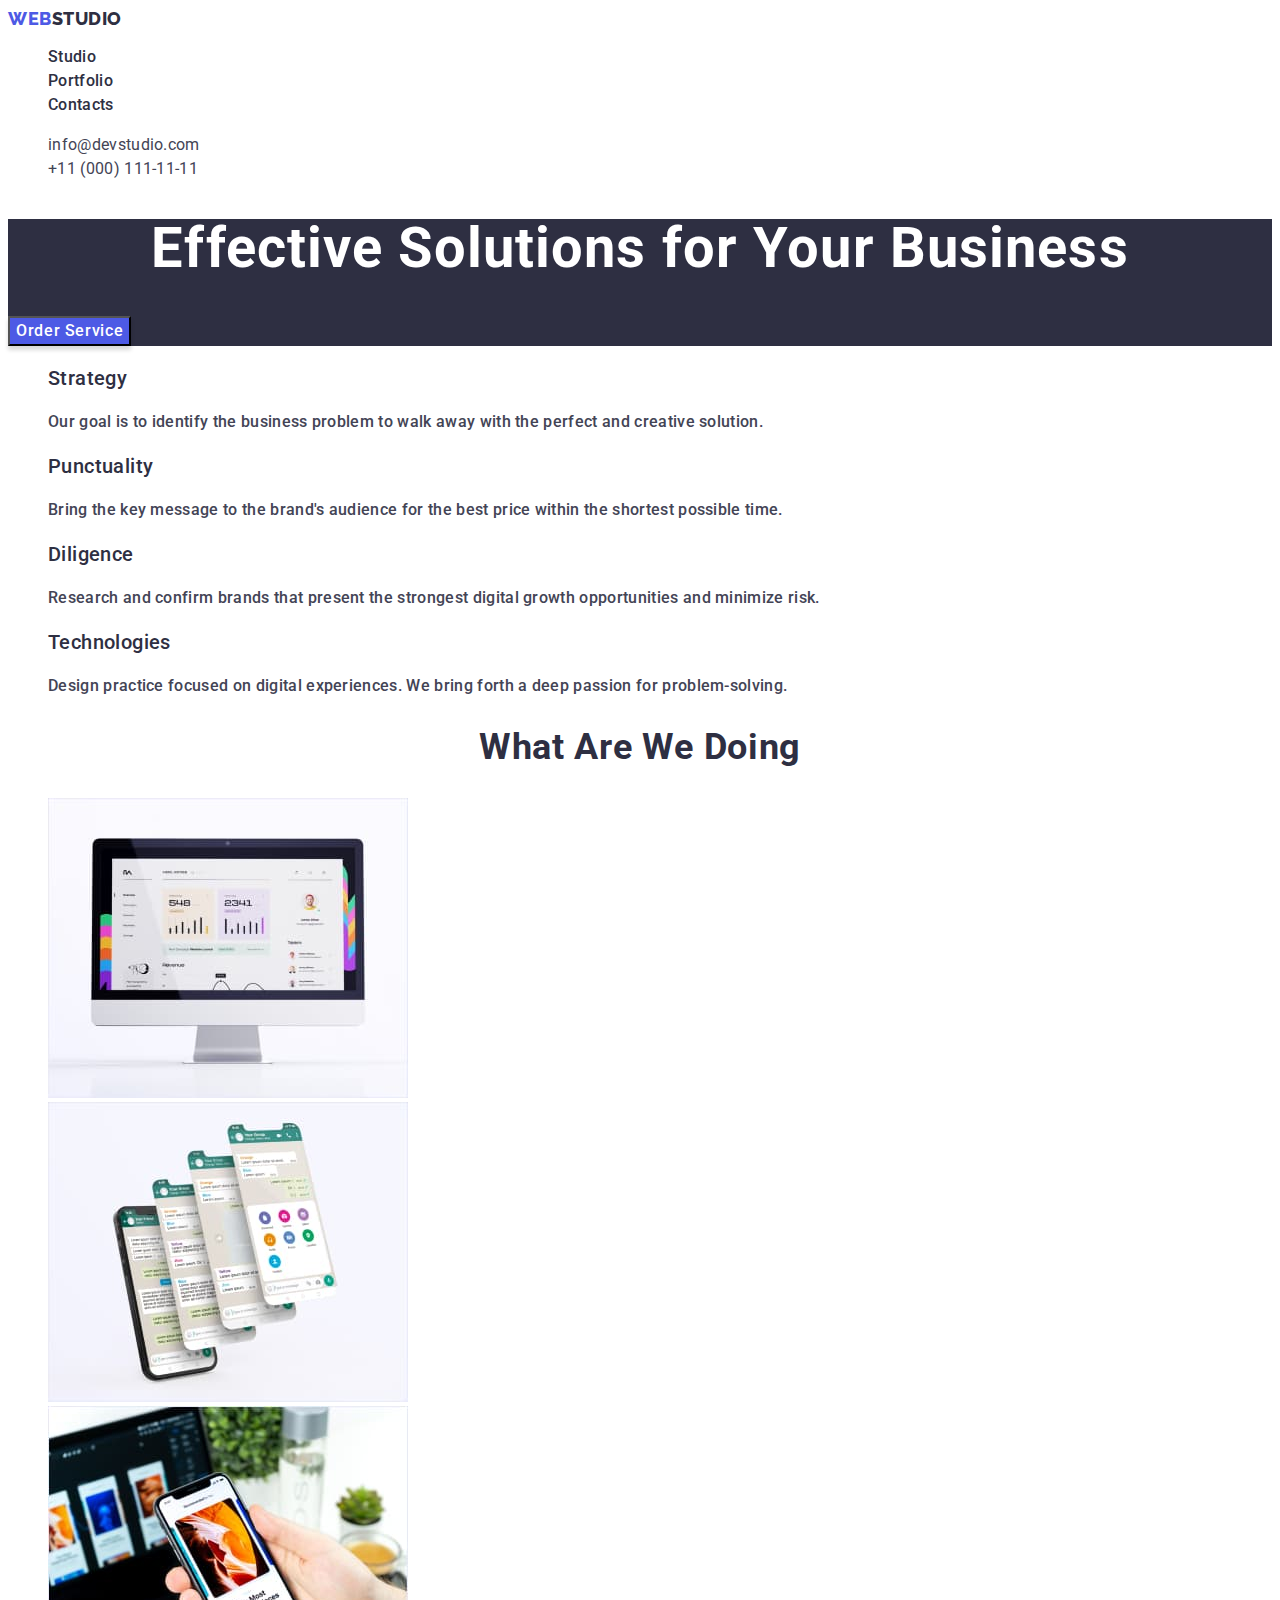
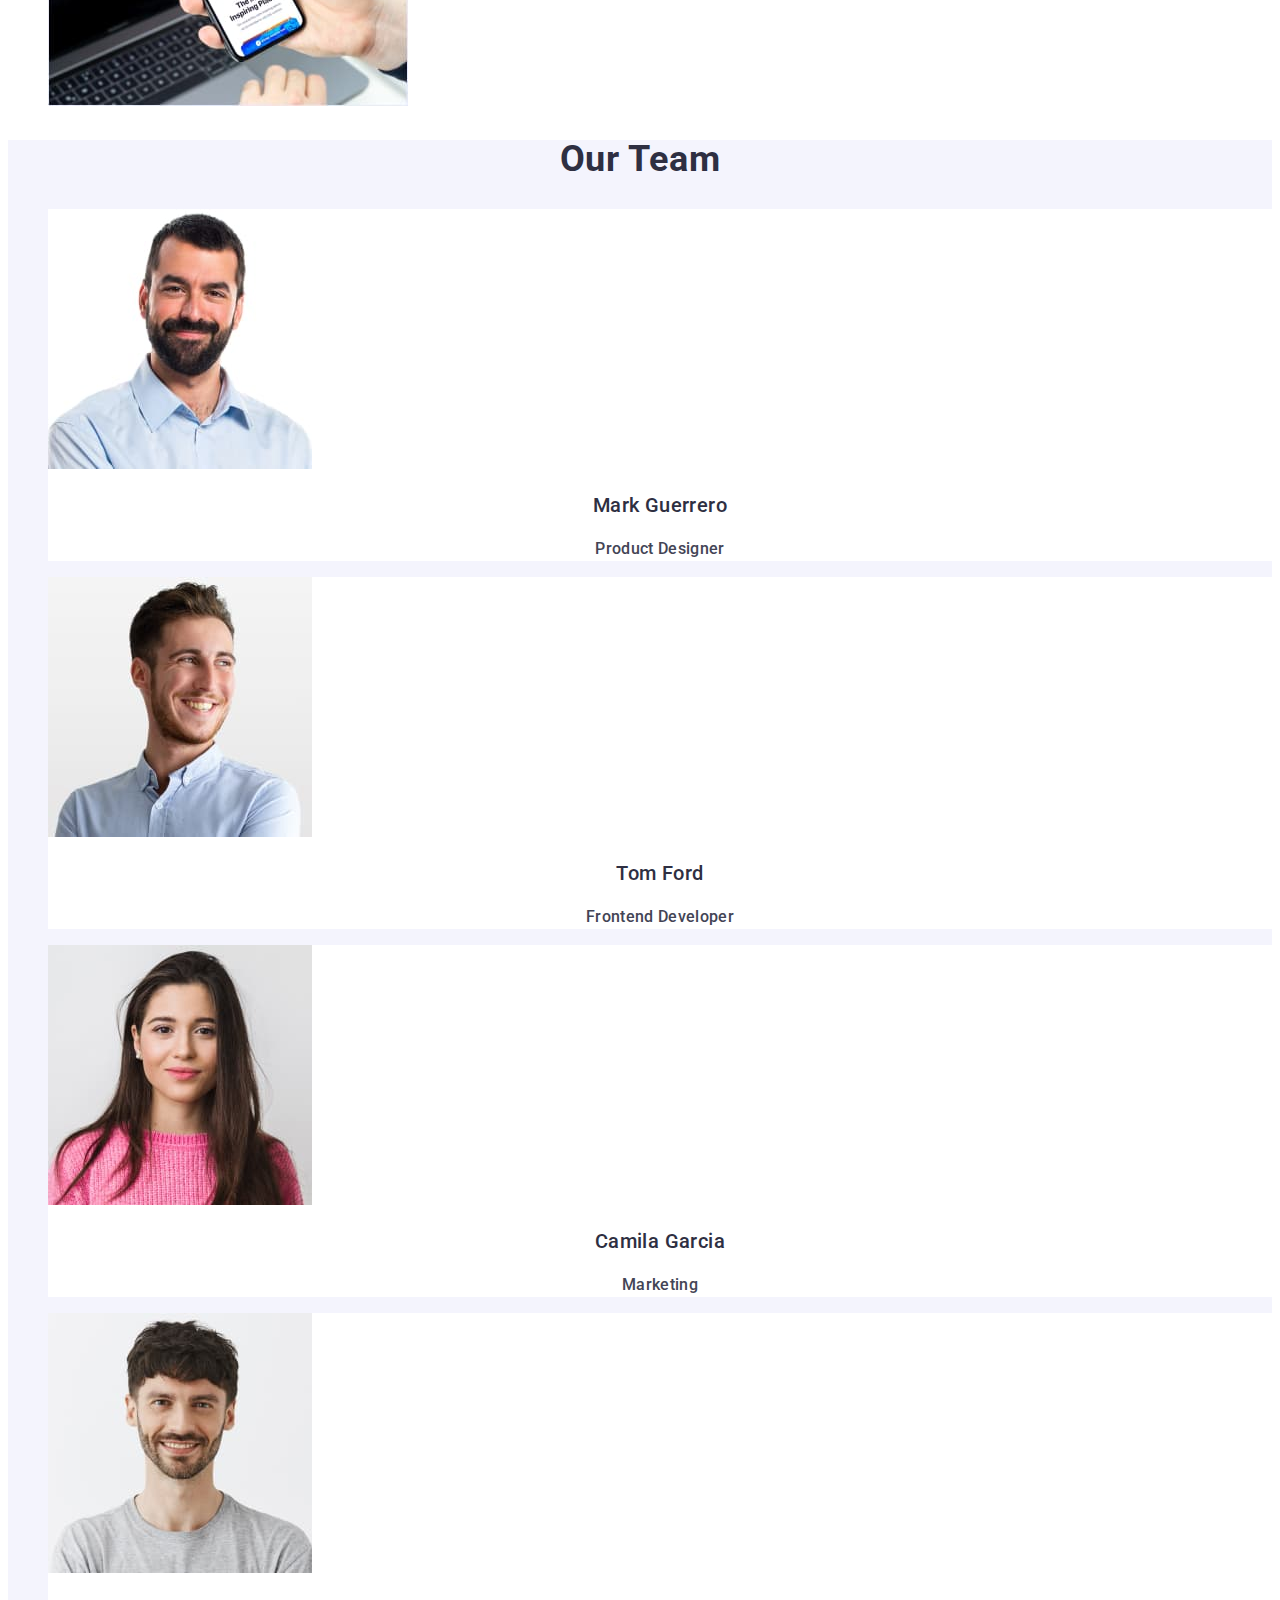
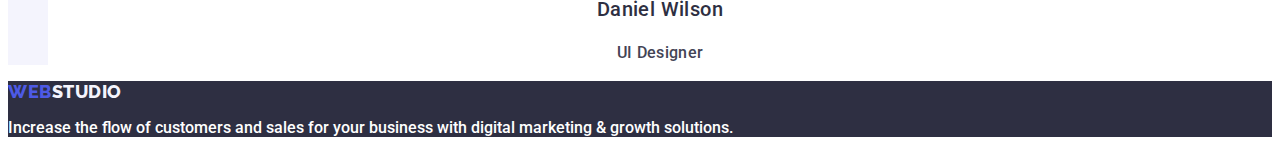
==== index.html @ 083d8137 "edited-hw2" ====
<!DOCTYPE html>
<html lang="en">
  <head>
    <meta charset="UTF-8" />
    <meta http-equiv="X-UA-Compatible" content="IE=edge" />
    <meta name="viewport" content="width=device-width, initial-scale=1.0" />
    <title>Web Studio</title>
    <link rel="stylesheet" href="./css/styles.css" />
    <link rel="preconnect" href="https://fonts.googleapis.com" />
    <link rel="preconnect" href="https://fonts.gstatic.com" crossorigin />
    <link
      href="https://fonts.googleapis.com/css2?family=Raleway:wght@800&family=Roboto:wght@400;500;700;900&display=swap"
      rel="stylesheet"
    />
  </head>
  <body>
    <header>
      <nav>
        <a class="logo link" href="./index.html"
          >Web<span class="studio-header">Studio</span></a
        >
        <ul class="navigation list">
          <li>
            <a class="link headlink" href="./index.html">Studio</a>
          </li>
          <li>
            <a class="link headlink" href="./portfolio.html">Portfolio</a>
          </li>
          <li><a class="link headlink" href="">Contacts</a></li>
        </ul>
      </nav>
      <address class="contacts">
        <ul class="address list">
          <li>
            <a class="link address-link" href="mailto:info@devstudio.com"
              >info@devstudio.com</a
            >
          </li>
          <li>
            <a class="link address-link" href="tel:+110001111111"
              >+11 (000) 111-11-11</a
            >
          </li>
        </ul>
      </address>
    </header>
    <main>
      <section class="hero">
        <h1 class="solutions">Effective Solutions for Your Business</h1>
        <button class="order-button" type="button">Order Service</button>
      </section>
      <section class="features">
        <h2 hidden class="section-headline">Features</h2>
        <ul class="featuers list">
          <li>
            <h3 class="lists-headline">Strategy</h3>
            <p class="lists-text">
              Our goal is to identify the business problem to walk away with the
              perfect and creative solution.
            </p>
          </li>
          <li>
            <h3 class="lists-headline">Punctuality</h3>
            <p class="lists-text">
              Bring the key message to the brand's audience for the best price
              within the shortest possible time.
            </p>
          </li>
          <li>
            <h3 class="lists-headline">Diligence</h3>
            <p class="lists-text">
              Research and confirm brands that present the strongest digital
              growth opportunities and minimize risk.
            </p>
          </li>
          <li>
            <h3 class="lists-headline">Technologies</h3>
            <p class="lists-text">
              Design practice focused on digital experiences. We bring forth a
              deep passion for problem-solving.
            </p>
          </li>
        </ul>
      </section>
      <section class="product">
        <h2 class="section-headline">What are we doing</h2>
        <ul class="product list">
          <li>
            <img
              src="./images/computer.jpg"
              alt="imac with statistic"
              width="360"
              height="300"
            />
          </li>
          <li>
            <img
              src="./images/phone-screens.jpg"
              alt="phone with opened 4 pages"
              width="360"
              height="300"
            />
          </li>
          <li>
            <img
              src="./images/phone-in-hend.jpg"
              alt="phone in hand"
              width="360"
              height="300"
            />
          </li>
        </ul>
      </section>
      <section class="team">
        <h2 class="section-headline">Our Team</h2>
        <ul class="team list">
          <li class="teammate">
            <img
              src="./images/guerrero.jpg"
              alt="mark guerrero"
              width="264"
              height="260"
            />
            <h3 class="lists-headline teammate-name">Mark Guerrero</h3>
            <p class="lists-text teammate-position">Product Designer</p>
          </li>
          <li class="teammate">
            <img
              src="./images/ford.jpg"
              alt="tom ford"
              width="264"
              height="260"
            />
            <h3 class="lists-headline teammate-name">Tom Ford</h3>
            <p class="lists-text teammate-position">Frontend Developer</p>
          </li>
          <li class="teammate">
            <img
              src="./images/garcia.jpg"
              alt="camila garcia"
              width="264"
              height="260"
            />
            <h3 class="lists-headline teammate-name">Camila Garcia</h3>
            <p class="lists-text teammate-position">Marketing</p>
          </li>
          <li class="teammate">
            <img
              src="./images/wilson.jpg"
              alt="daniel wilson"
              width="264"
              height="260"
            />
            <h3 class="lists-headline teammate-name">Daniel Wilson</h3>
            <p class="lists-text teammate-position">UI Designer</p>
          </li>
        </ul>
      </section>
    </main>
    <footer class="foot">
      <a class="logo link" href="./index.html"
        >Web<span class="studio-foot">Studio</span></a
      >
      <p>
        Increase the flow of customers and sales for your business with digital
        marketing & growth solutions.
      </p>
    </footer>
  </body>
</html>
---- css/styles.css ----
/**-------------GLOBAL-------------**/

body {
    font-family: 'Roboto', sans-serif;
    color: #434455;
    background-color: var(--body-bg-color);
font-weight: 500;
}

/**-------------VAR-------------**/

:root {
    --body-bg-color: #FFFFFF;
    --bg-color: #2E2F42;
    --linkaction-color: #404BBF;
    --web-color: #4d5ae5;
    --adress-link-color: #434455;
    --bg-filtre-button: #F4F4FD;
}

/**-------------UTILITY-------------**/

.link {
    text-decoration: none;
}

.list {
    list-style-type: none;
}

/*!-------------Web Studio-------------**/

/**-------------HEADER-------------**/

.logo {
    color:var(--web-color);
    text-transform: uppercase;
    font-family: 'Raleway', sans-serif;
    font-weight: 800;
    font-size: 18px;
    line-height: 1.17;
    letter-spacing: 0.03em;
}

.studio-header {
    color: var(--bg-color)
}

.studio-foot {
    color: #F4F4FD;
}

.headlink {
    color: var(--bg-color);
    font-size: 16px;
    line-height: 1.5;
    letter-spacing: 0.02em;
}

.headlink:hover, 
.headlink:focus {
    color: var(--linkaction-color);
}

.contacts {
font-style: normal;
}

.address-link {
    color: var(--adress-link-color);
    text-decoration: none;
    font-weight: 400;
    font-size: 16px;
    line-height: 1.5;
    letter-spacing: 0.02em;
}

.address-link:hover, 
.address-link:focus {
    color: var(--linkaction-color);
}

/**-------------HERO-------------**/

.hero, 
.foot {
    background-color: var(--bg-color);
    color: #FFFFFF;
}

.solutions {
    color: #ffffff;
    font-size: 56px;
    line-height: 1.07;
    text-align: center;
    letter-spacing: 0.02em;
}

.order-button {
    font-family:inherit;
    font-weight: inherit;
    font-size: 16px;
    line-height: 1.5;
    letter-spacing: 0.04em;
    color: #FFFFFF;
    background-color: #4D5AE5;
    box-shadow: 0px 4px 4px rgba(0, 0, 0, 0.15);
    cursor: pointer;
}

.order-button:hover,
.order-button:focus {
    font-weight: 600;
    line-height: 1.18;
    background-color: var(--linkaction-color);
}

/**-------------TEXT ELEMENTS-------------**/

.section-headline {
    color: var(--bg-color);
    font-size: 36px;
    line-height: 1.11;
    letter-spacing: 0.02em;
    text-align: center;
    text-transform: capitalize
}

.lists-headline {
    color: var(--bg-color);
    font-weight: 500;
    font-size: 20px;
    line-height: 1.2;
    letter-spacing: 0.02em;
}

.lists-text {
    color: var(--adress-link-color);
    font-size: 16px;
    line-height: 1.5;
    letter-spacing: 0.02em;
}

/**-------------OUR TEAM-------------**/

.team {
    background-color:#F4F4FD;
}

.teammate {
background-color: #FFFFFF;
}

.teammate-name,
.teammate-position {
    text-align: center;
}

/*!-------------PORTFOLIO-------------**/

/**-------------FILTRE-BUTTONS-------------**/

.filtre-button {
    background-color: var(--bg-filtre-button);
    font-family: inherit;
    font-weight: inherit;
    font-size: 16px;
    line-height: 1.5;
    letter-spacing: 0.04em;
    color: var(--web-color);
    cursor: pointer;
}

.filtre-button:active,
.filtre-button:hover,
.filtre-button:focus {
    background-color: var(--linkaction-color);
    color: #FFFFFF;
}
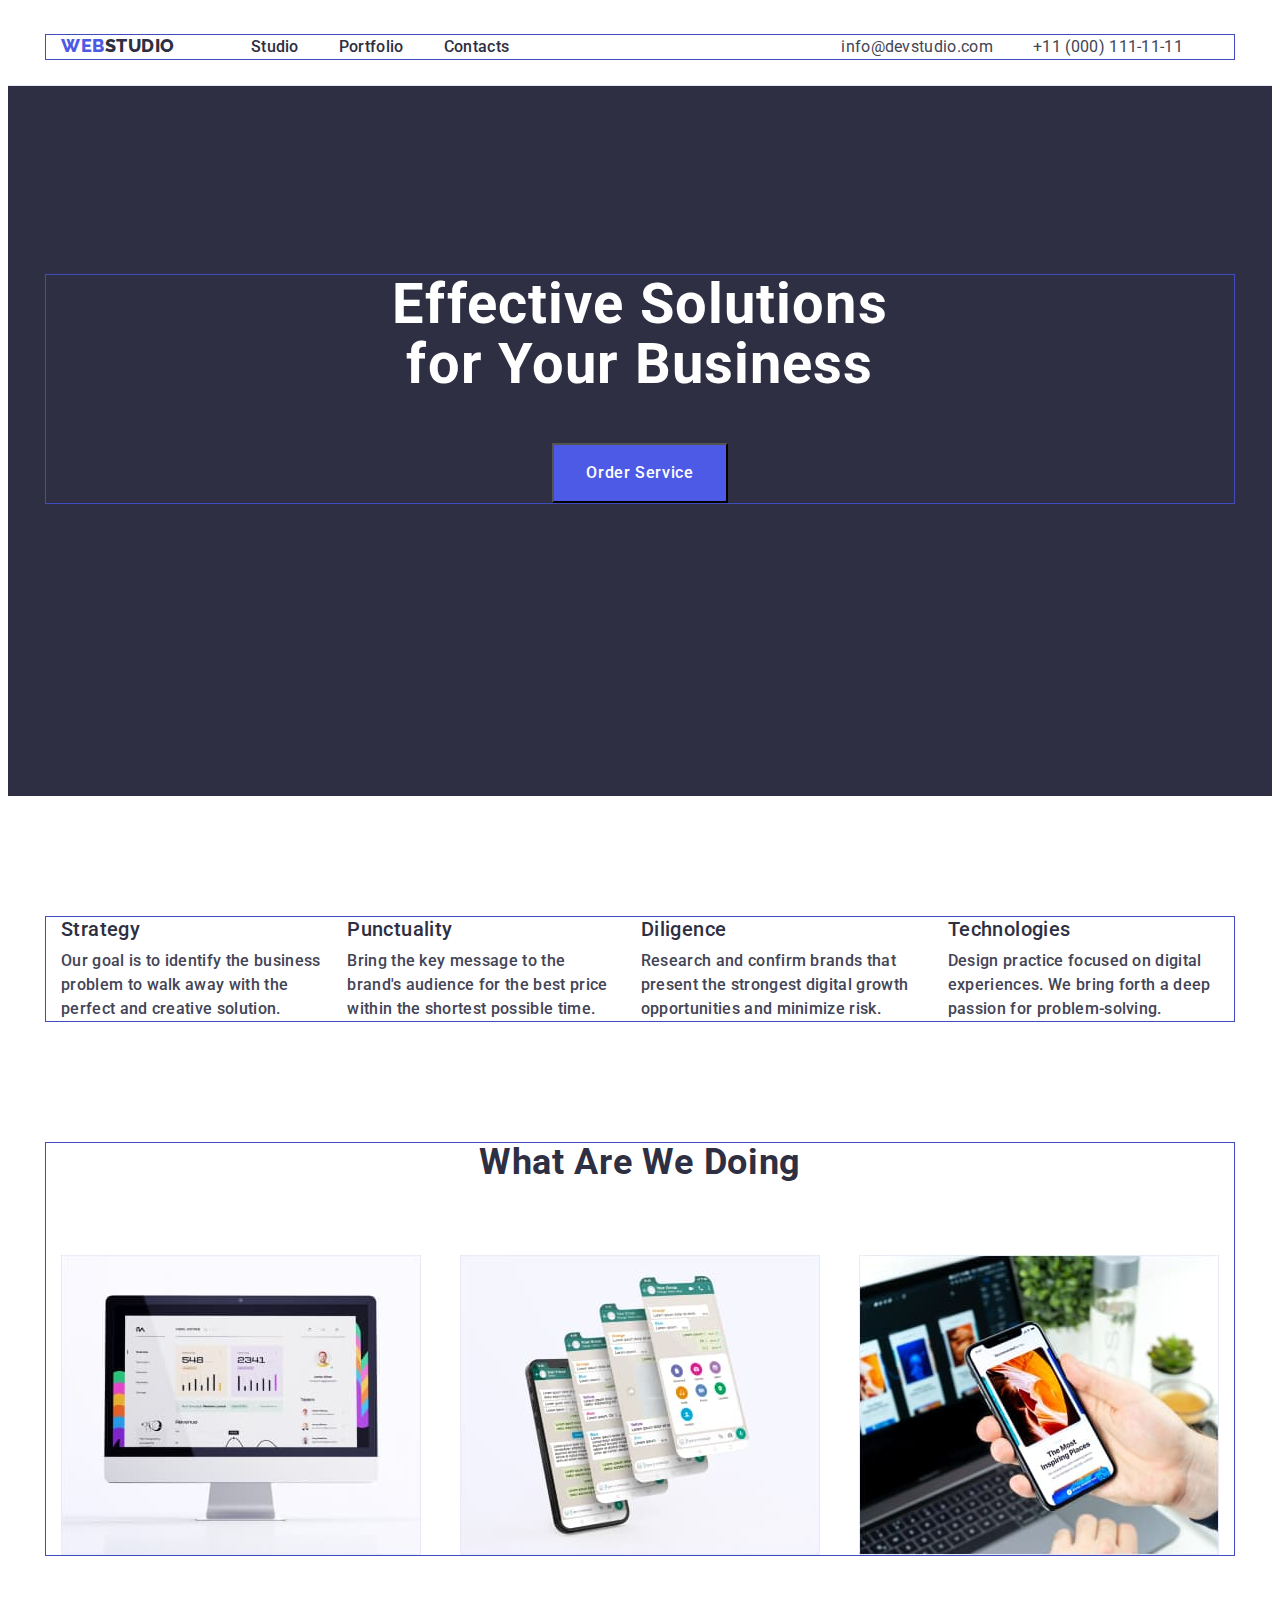
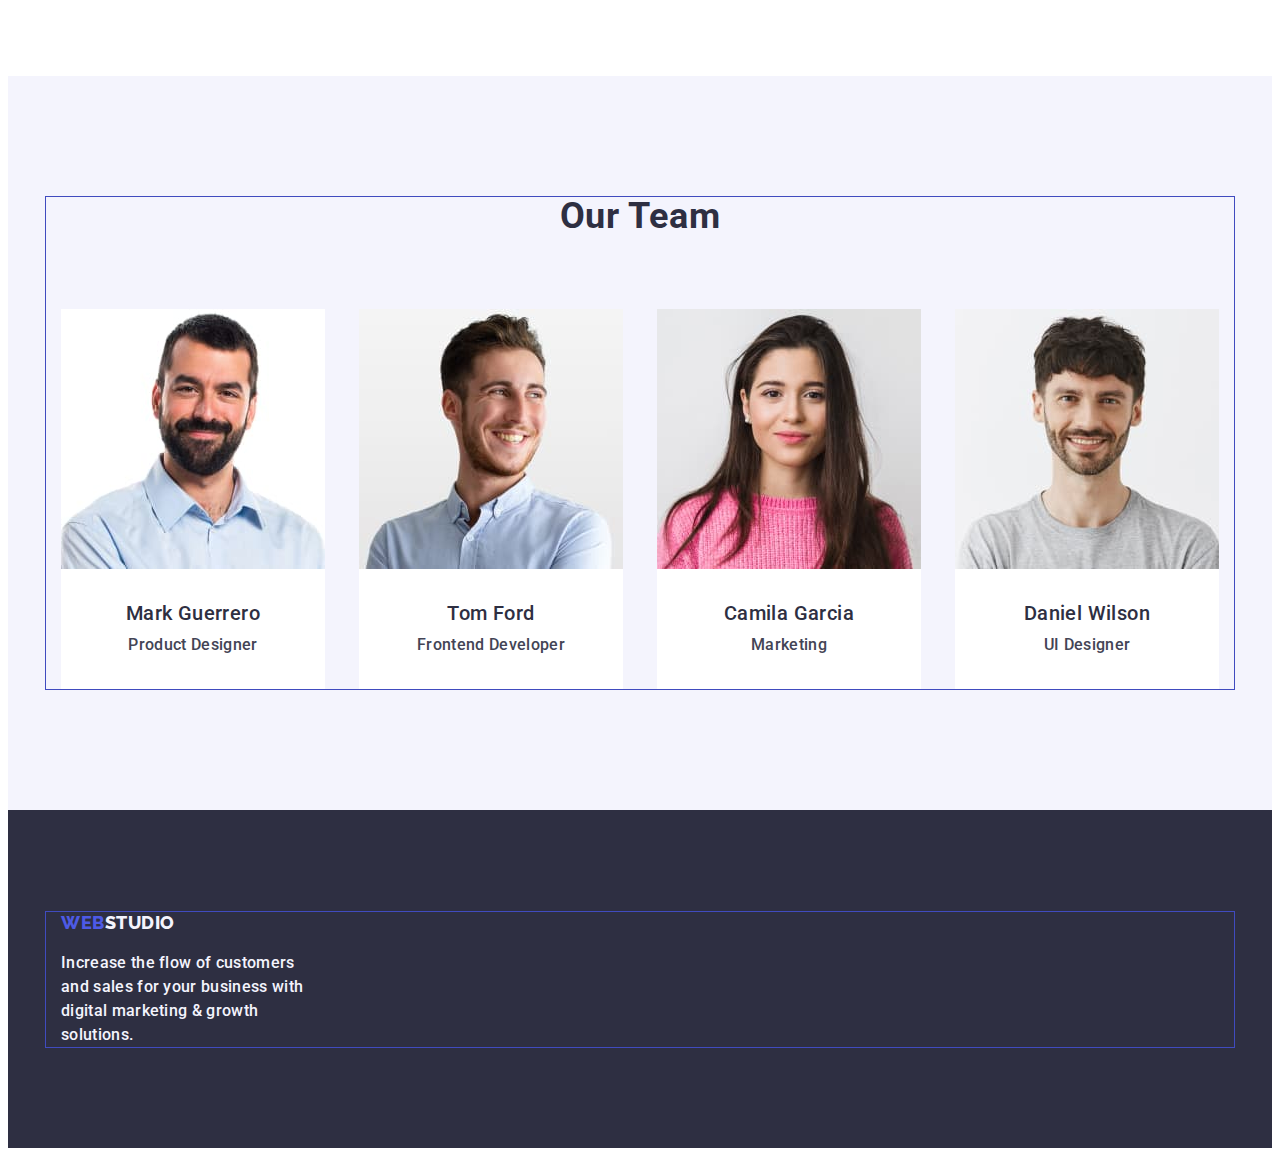
==== commit 1a8e400d: "index.html ended" ====
--- a/index.html
+++ b/index.html
@@ -14,157 +14,179 @@
     />
   </head>
   <body>
-    <header>
-      <nav>
-        <a class="logo link" href="./index.html"
-          >Web<span class="studio-header">Studio</span></a
-        >
-        <ul class="navigation list">
-          <li>
-            <a class="link headlink" href="./index.html">Studio</a>
-          </li>
-          <li>
-            <a class="link headlink" href="./portfolio.html">Portfolio</a>
-          </li>
-          <li><a class="link headlink" href="">Contacts</a></li>
-        </ul>
-      </nav>
-      <address class="contacts">
-        <ul class="address list">
-          <li>
-            <a class="link address-link" href="mailto:info@devstudio.com"
-              >info@devstudio.com</a
-            >
-          </li>
-          <li>
-            <a class="link address-link" href="tel:+110001111111"
-              >+11 (000) 111-11-11</a
-            >
-          </li>
-        </ul>
-      </address>
+    <header class="header">
+      <div class="container header-flex">
+        <nav class="nav">
+          <a class="logo link" href="./index.html"
+            >Web<span class="studio-header">Studio</span></a
+          >
+          <ul class="list navigation">
+            <li>
+              <a class="link headlink studio-link" href="./index.html"
+                >Studio</a
+              >
+            </li>
+            <li>
+              <a class="link headlink portfolio-link" href="./portfolio.html"
+                >Portfolio</a
+              >
+            </li>
+            <li><a class="link headlink" href="">Contacts</a></li>
+          </ul>
+        </nav>
+        <address class="contacts">
+          <ul class="list address">
+            <li>
+              <a
+                class="link address-link mail-link"
+                href="mailto:info@devstudio.com"
+                >info@devstudio.com</a
+              >
+            </li>
+            <li>
+              <a class="link address-link" href="tel:+110001111111"
+                >+11 (000) 111-11-11</a
+              >
+            </li>
+          </ul>
+        </address>
+      </div>
     </header>
     <main>
       <section class="hero">
-        <h1 class="solutions">Effective Solutions for Your Business</h1>
-        <button class="order-button" type="button">Order Service</button>
+        <div class="container">
+          <h1 class="solutions">Effective Solutions for Your Business</h1>
+          <button class="order-btn" type="button">Order Service</button>
+        </div>
       </section>
       <section class="features">
-        <h2 hidden class="section-headline">Features</h2>
-        <ul class="featuers list">
-          <li>
-            <h3 class="lists-headline">Strategy</h3>
-            <p class="lists-text">
-              Our goal is to identify the business problem to walk away with the
-              perfect and creative solution.
-            </p>
-          </li>
-          <li>
-            <h3 class="lists-headline">Punctuality</h3>
-            <p class="lists-text">
-              Bring the key message to the brand's audience for the best price
-              within the shortest possible time.
-            </p>
-          </li>
-          <li>
-            <h3 class="lists-headline">Diligence</h3>
-            <p class="lists-text">
-              Research and confirm brands that present the strongest digital
-              growth opportunities and minimize risk.
-            </p>
-          </li>
-          <li>
-            <h3 class="lists-headline">Technologies</h3>
-            <p class="lists-text">
-              Design practice focused on digital experiences. We bring forth a
-              deep passion for problem-solving.
-            </p>
-          </li>
-        </ul>
+        <div class="container">
+          <h2 class="section-headline visually-hidden">Features</h2>
+          <ul class="list features-list">
+            <li class="features-item">
+              <h3 class="lists-headline">Strategy</h3>
+              <p class="lists-text">
+                Our goal is to identify the business problem to walk away with
+                the perfect and creative solution.
+              </p>
+            </li>
+            <li class="features-item">
+              <h3 class="lists-headline">Punctuality</h3>
+              <p class="lists-text">
+                Bring the key message to the brand's audience for the best price
+                within the shortest possible time.
+              </p>
+            </li>
+            <li class="features-item">
+              <h3 class="lists-headline">Diligence</h3>
+              <p class="lists-text">
+                Research and confirm brands that present the strongest digital
+                growth opportunities and minimize risk.
+              </p>
+            </li>
+            <li class="features-item">
+              <h3 class="lists-headline">Technologies</h3>
+              <p class="lists-text">
+                Design practice focused on digital experiences. We bring forth a
+                deep passion for problem-solving.
+              </p>
+            </li>
+          </ul>
+        </div>
       </section>
-      <section class="product">
-        <h2 class="section-headline">What are we doing</h2>
-        <ul class="product list">
-          <li>
-            <img
-              src="./images/computer.jpg"
-              alt="imac with statistic"
-              width="360"
-              height="300"
-            />
-          </li>
-          <li>
-            <img
-              src="./images/phone-screens.jpg"
-              alt="phone with opened 4 pages"
-              width="360"
-              height="300"
-            />
-          </li>
-          <li>
-            <img
-              src="./images/phone-in-hend.jpg"
-              alt="phone in hand"
-              width="360"
-              height="300"
-            />
-          </li>
-        </ul>
+      <section class="our-products">
+        <div class="container">
+          <h2 class="section-headline">What are we doing</h2>
+          <ul class="list our-products-list">
+            <li class="our-products-item">
+              <img
+                src="./images/computer.jpg"
+                alt="imac with statistic"
+                width="360"
+                height="300"
+              />
+            </li>
+            <li class="our-products-item">
+              <img
+                src="./images/phone-screens.jpg"
+                alt="phone with opened 4 pages"
+                width="360"
+                height="300"
+              />
+            </li>
+            <li class="our-products-item">
+              <img
+                src="./images/phone-in-hend.jpg"
+                alt="phone in hand"
+                width="360"
+                height="300"
+              />
+            </li>
+          </ul>
+        </div>
       </section>
       <section class="team">
-        <h2 class="section-headline">Our Team</h2>
-        <ul class="team list">
-          <li class="teammate">
-            <img
-              src="./images/guerrero.jpg"
-              alt="mark guerrero"
-              width="264"
-              height="260"
-            />
-            <h3 class="lists-headline teammate-name">Mark Guerrero</h3>
-            <p class="lists-text teammate-position">Product Designer</p>
-          </li>
-          <li class="teammate">
-            <img
-              src="./images/ford.jpg"
-              alt="tom ford"
-              width="264"
-              height="260"
-            />
-            <h3 class="lists-headline teammate-name">Tom Ford</h3>
-            <p class="lists-text teammate-position">Frontend Developer</p>
-          </li>
-          <li class="teammate">
-            <img
-              src="./images/garcia.jpg"
-              alt="camila garcia"
-              width="264"
-              height="260"
-            />
-            <h3 class="lists-headline teammate-name">Camila Garcia</h3>
-            <p class="lists-text teammate-position">Marketing</p>
-          </li>
-          <li class="teammate">
-            <img
-              src="./images/wilson.jpg"
-              alt="daniel wilson"
-              width="264"
-              height="260"
-            />
-            <h3 class="lists-headline teammate-name">Daniel Wilson</h3>
-            <p class="lists-text teammate-position">UI Designer</p>
-          </li>
-        </ul>
+        <div class="container">
+          <h2 class="section-headline">Our Team</h2>
+          <ul class="list team-list">
+            <li class="teammate">
+              <img
+                class="teammate-photo"
+                src="./images/guerrero.jpg"
+                alt="mark guerrero"
+                width="264"
+                height="260"
+              />
+              <h3 class="lists-headline teammate-name">Mark Guerrero</h3>
+              <p class="lists-text teammate-position">Product Designer</p>
+            </li>
+            <li class="teammate">
+              <img
+                class="teammate-photo"
+                src="./images/ford.jpg"
+                alt="tom ford"
+                width="264"
+                height="260"
+              />
+              <h3 class="lists-headline teammate-name">Tom Ford</h3>
+              <p class="lists-text teammate-position">Frontend Developer</p>
+            </li>
+            <li class="teammate">
+              <img
+                class="teammate-photo"
+                src="./images/garcia.jpg"
+                alt="camila garcia"
+                width="264"
+                height="260"
+              />
+              <h3 class="lists-headline teammate-name">Camila Garcia</h3>
+              <p class="lists-text teammate-position">Marketing</p>
+            </li>
+            <li class="teammate">
+              <img
+                class="teammate-photo"
+                src="./images/wilson.jpg"
+                alt="daniel wilson"
+                width="264"
+                height="260"
+              />
+              <h3 class="lists-headline teammate-name">Daniel Wilson</h3>
+              <p class="lists-text teammate-position">UI Designer</p>
+            </li>
+          </ul>
+        </div>
       </section>
     </main>
-    <footer class="foot">
-      <a class="logo link" href="./index.html"
-        >Web<span class="studio-foot">Studio</span></a
-      >
-      <p>
-        Increase the flow of customers and sales for your business with digital
-        marketing & growth solutions.
-      </p>
+    <footer class="footer">
+      <div class="container">
+        <a class="logo link footer-logo" href="./index.html"
+          >Web<span class="studio-footer">Studio</span></a
+        >
+        <p class="footer-text">
+          Increase the flow of customers and sales for your business with
+          digital marketing & growth solutions.
+        </p>
+      </div>
     </footer>
   </body>
 </html>
--- a/css/styles.css
+++ b/css/styles.css
@@ -5,6 +5,54 @@
     color: #434455;
     background-color: var(--body-bg-color);
 font-weight: 500;
+}
+
+h1, 
+h2, 
+h3, 
+h4, 
+h5, 
+h6, 
+p {
+    margin: 0;
+}
+
+ul, ol {
+    margin: 0;
+    padding: 0;
+}
+
+img {
+    display: block;
+}
+
+.container {
+    width: 1158px;
+    padding-left: 15px;
+    padding-right: 15px;
+    margin: 0 auto;
+    border: 1px solid #404BBF;
+}
+
+.link {
+    text-decoration: none;
+}
+
+.list {
+    list-style-type: none;
+}
+
+.visually-hidden {
+    position: absolute;
+    width: 1px;
+    height: 1px;
+    margin: -1px;
+    border: 0;
+    padding: 0;
+    white-space: nowrap;
+    clip-path: inset(100%);
+    clip: rect(0 0 0 0);
+    overflow: hidden;
 }
 
 /**-------------VAR-------------**/
@@ -18,19 +66,34 @@
     --bg-filtre-button: #F4F4FD;
 }
 
-/**-------------UTILITY-------------**/
-
-.link {
-    text-decoration: none;
-}
-
-.list {
-    list-style-type: none;
-}
 
 /*!-------------Web Studio-------------**/
 
 /**-------------HEADER-------------**/
+
+.header {
+    padding-top: 25.5px;
+    padding-bottom: 25.5px;
+    border-bottom: 1px solid #E7E9FC;
+}
+
+.header-flex {
+    display: flex;
+}
+
+.nav {
+    display: flex;
+}
+
+.navigation {
+    display: flex;
+    margin-left: 76px;
+}
+
+.address {
+    display: flex;
+    margin-left: 332px;
+}
 
 .logo {
     color:var(--web-color);
@@ -46,8 +109,8 @@
     color: var(--bg-color)
 }
 
-.studio-foot {
-    color: #F4F4FD;
+.studio-footer {
+    color: var(--bg-filtre-button);
 }
 
 .headlink {
@@ -60,6 +123,12 @@
 .headlink:hover, 
 .headlink:focus {
     color: var(--linkaction-color);
+}
+
+.studio-link,
+.portfolio-link,
+.mail-link {
+    margin-right: 40px;
 }
 
 .contacts {
@@ -83,9 +152,14 @@
 /**-------------HERO-------------**/
 
 .hero, 
-.foot {
+.footer {
     background-color: var(--bg-color);
     color: #FFFFFF;
+}
+
+.hero {
+    padding-top: 188px;
+    padding-bottom: 292px;
 }
 
 .solutions {
@@ -94,9 +168,14 @@
     line-height: 1.07;
     text-align: center;
     letter-spacing: 0.02em;
-}
-
-.order-button {
+    max-width: 496px;
+    margin-left: auto;
+    margin-right: auto;
+    margin-bottom: 48px;
+}
+
+.order-btn {
+    display: block;
     font-family:inherit;
     font-weight: inherit;
     font-size: 16px;
@@ -104,16 +183,40 @@
     letter-spacing: 0.04em;
     color: #FFFFFF;
     background-color: #4D5AE5;
-    box-shadow: 0px 4px 4px rgba(0, 0, 0, 0.15);
     cursor: pointer;
-}
-
-.order-button:hover,
-.order-button:focus {
+    padding: 16px 32px;
+    margin-left: auto;
+    margin-right: auto;
+}
+
+.order-btn:hover,
+.order-btn:focus {
     font-weight: 600;
     line-height: 1.18;
     background-color: var(--linkaction-color);
 }
+
+/**-------------FEATURES-------------**/
+
+.features {
+    padding-top: 120px;
+    padding-bottom: 120px;
+}
+
+.features-list,
+.our-products-list {
+    display: flex;
+}
+
+.features-item {
+margin-right: 24px;
+}
+
+.features-item:last-child {
+    margin-right: 0;
+}
+
+
 
 /**-------------TEXT ELEMENTS-------------**/
 
@@ -123,7 +226,8 @@
     line-height: 1.11;
     letter-spacing: 0.02em;
     text-align: center;
-    text-transform: capitalize
+    text-transform: capitalize;
+    margin-bottom: 72px;
 }
 
 .lists-headline {
@@ -132,6 +236,7 @@
     font-size: 20px;
     line-height: 1.2;
     letter-spacing: 0.02em;
+    margin-bottom: 8px;
 }
 
 .lists-text {
@@ -141,14 +246,34 @@
     letter-spacing: 0.02em;
 }
 
+/**-------------OUR PRODUCTS-------------**/
+
+.our-products {
+padding-bottom: 120px;
+}
+
+.our-products-list {
+    justify-content: space-between;
+}
+
 /**-------------OUR TEAM-------------**/
+.team-list {
+    display: flex;
+    justify-content: space-between;
+}
 
 .team {
-    background-color:#F4F4FD;
+    background-color:var(--bg-filtre-button);
+    padding-top: 120px;
+    padding-bottom: 120px;
 }
 
 .teammate {
-background-color: #FFFFFF;
+    background-color: #FFFFFF;
+}
+
+.teammate-photo {
+    margin-bottom: 32px;
 }
 
 .teammate-name,
@@ -156,11 +281,38 @@
     text-align: center;
 }
 
+.teammate-position {
+    padding-bottom: 32px;
+}
+
+.teammate-photo {
+    margin-bottom: 32px;
+}
+/**-------------FOOTER-------------**/
+
+.footer {
+    padding-top: 101.5px;
+    padding-bottom: 100px;
+}
+.footer-logo {
+    display: block;
+    margin-bottom: 17.5px;
+}
+
+.footer-text {
+    width: 264px;
+    color: var(--bg-filtre-button);
+    font-size: 16px;
+    line-height: 1.5;
+    letter-spacing: 0.02em;
+}
+
+
 /*!-------------PORTFOLIO-------------**/
 
 /**-------------FILTRE-BUTTONS-------------**/
 
-.filtre-button {
+.filtre-btn {
     background-color: var(--bg-filtre-button);
     font-family: inherit;
     font-weight: inherit;
@@ -171,9 +323,9 @@
     cursor: pointer;
 }
 
-.filtre-button:active,
-.filtre-button:hover,
-.filtre-button:focus {
+.filtre-btn:active,
+.filtre-btn:hover,
+.filtre-btn:focus {
     background-color: var(--linkaction-color);
     color: #FFFFFF;
 }
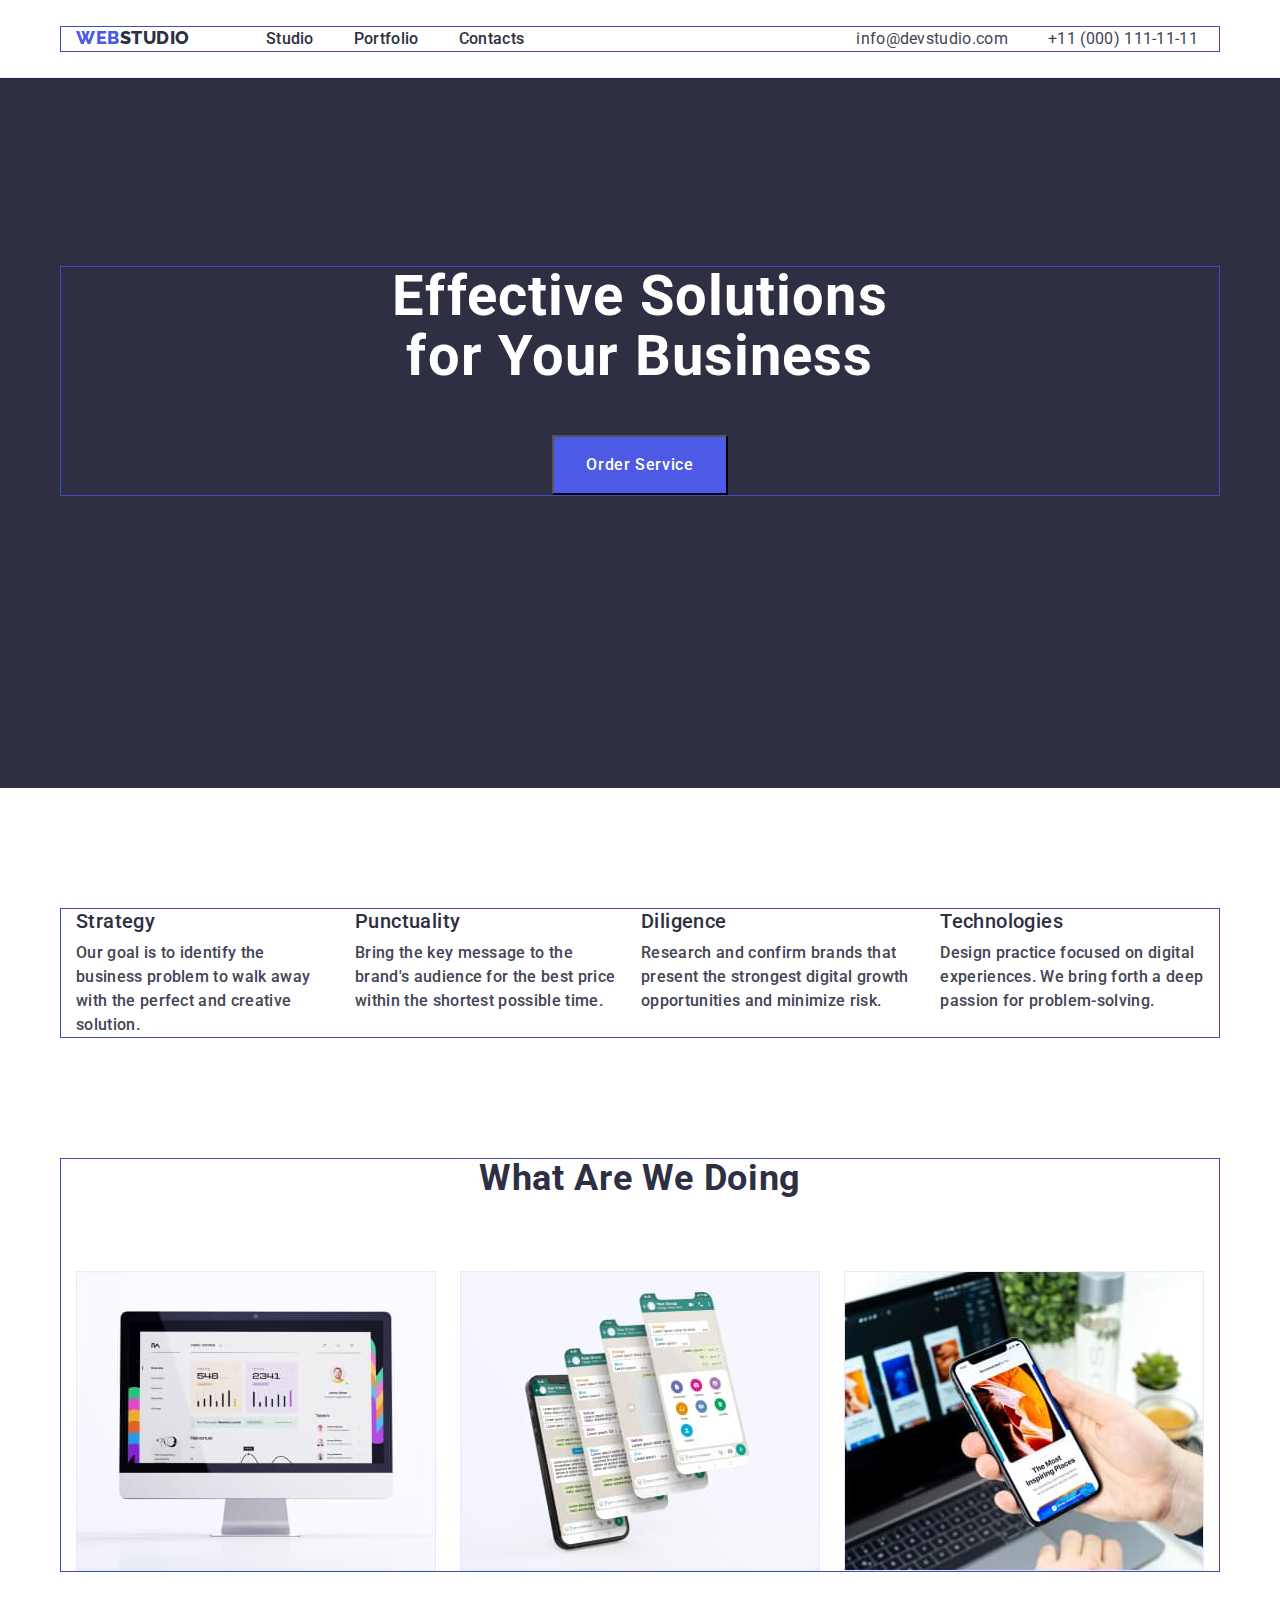
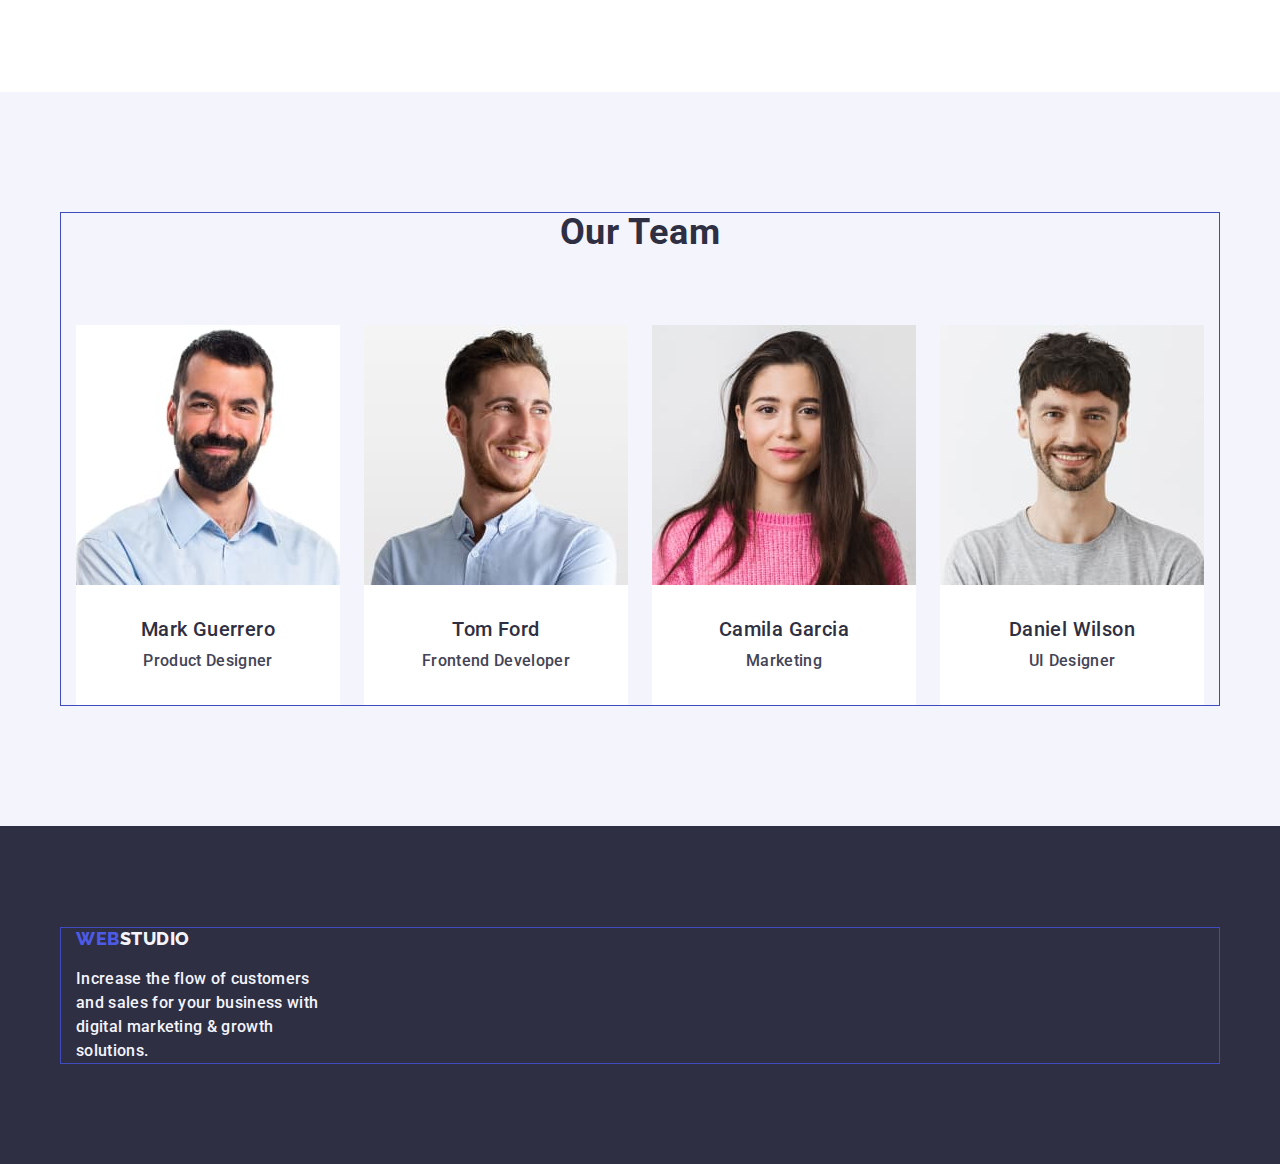
==== commit d3feb7c1: "fixed-container" ====
--- a/index.html
+++ b/index.html
@@ -5,6 +5,10 @@
     <meta http-equiv="X-UA-Compatible" content="IE=edge" />
     <meta name="viewport" content="width=device-width, initial-scale=1.0" />
     <title>Web Studio</title>
+    <link
+      rel="stylesheet"
+      href="https://cdnjs.cloudflare.com/ajax/libs/modern-normalize/1.0.0/modern-normalize.min.css"
+    />
     <link rel="stylesheet" href="./css/styles.css" />
     <link rel="preconnect" href="https://fonts.googleapis.com" />
     <link rel="preconnect" href="https://fonts.gstatic.com" crossorigin />
--- a/css/styles.css
+++ b/css/styles.css
@@ -27,9 +27,8 @@
 }
 
 .container {
-    width: 1158px;
-    padding-left: 15px;
-    padding-right: 15px;
+    width: 1160px;  /*! delete 2 px when delete borders*/
+    padding: 0 15px;
     margin: 0 auto;
     border: 1px solid #404BBF;
 }
@@ -295,7 +294,7 @@
     padding-bottom: 100px;
 }
 .footer-logo {
-    display: block;
+    display: inline-block;
     margin-bottom: 17.5px;
 }
 
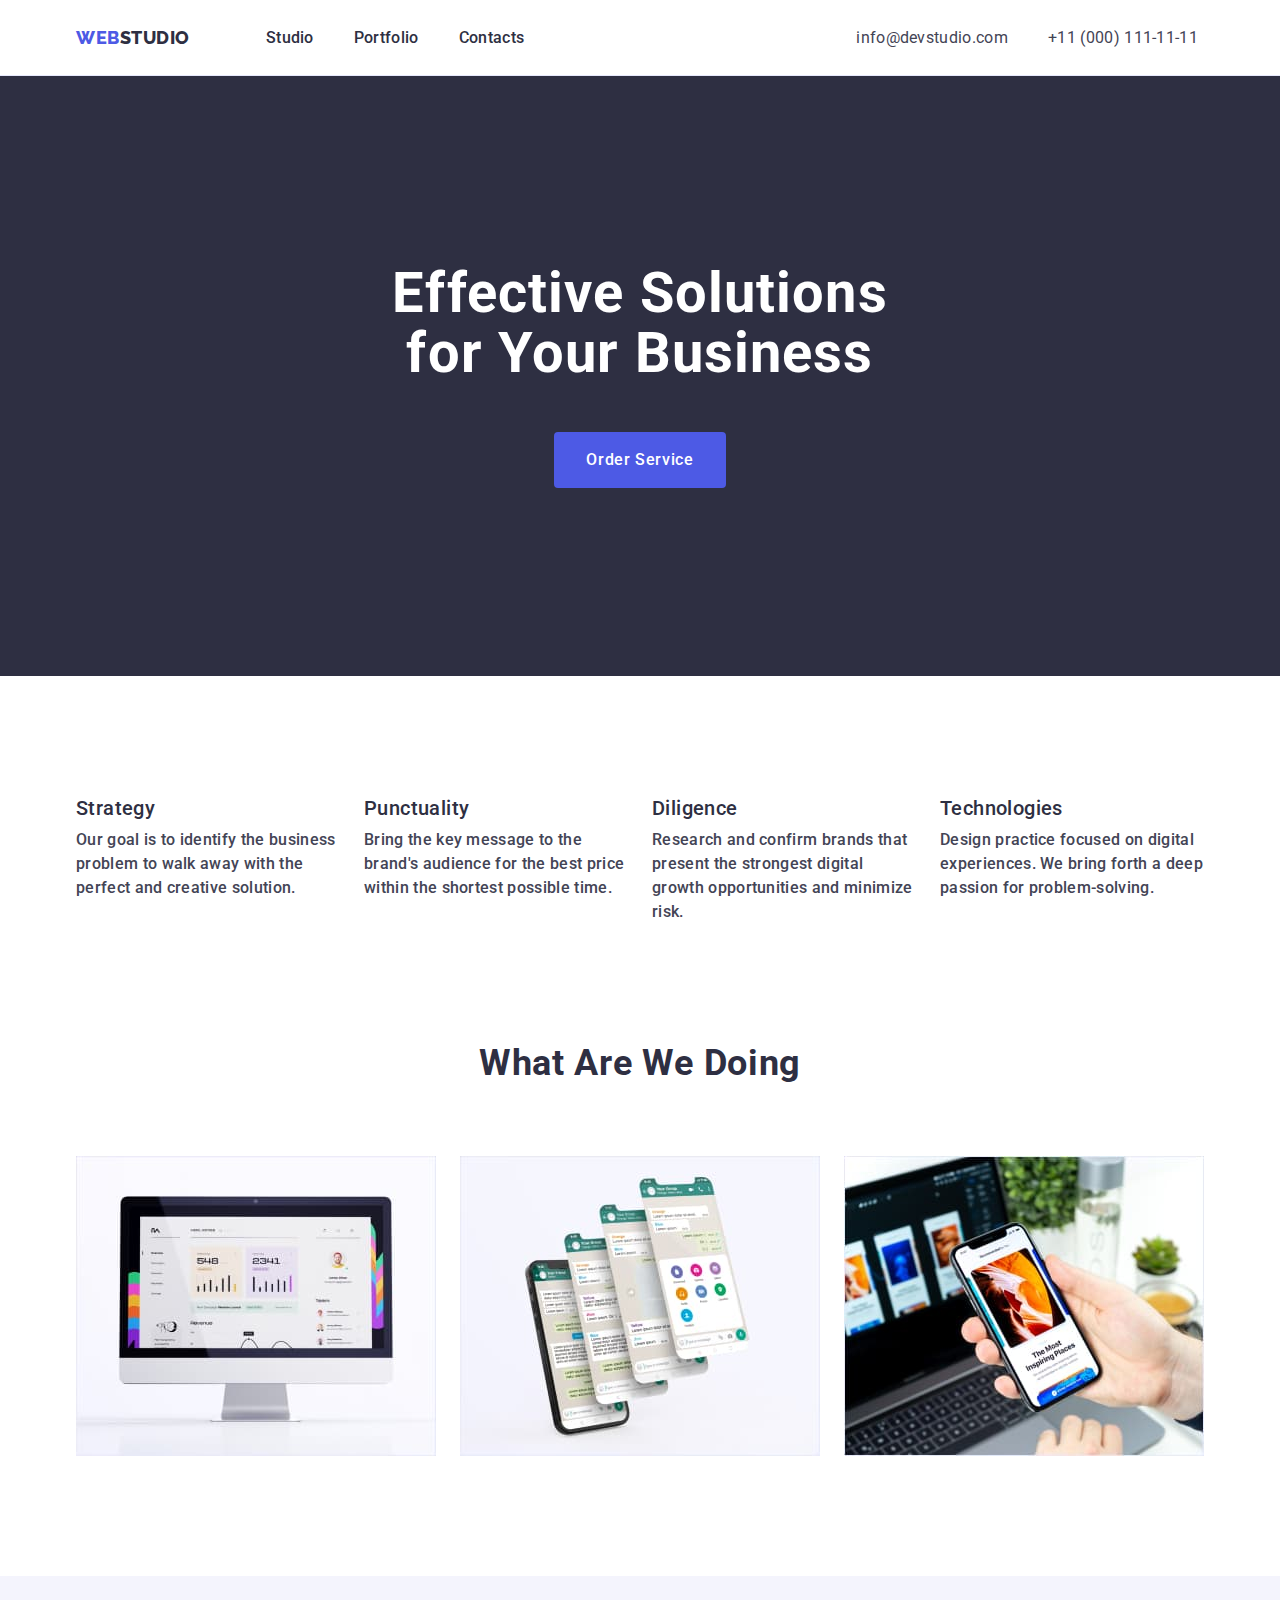
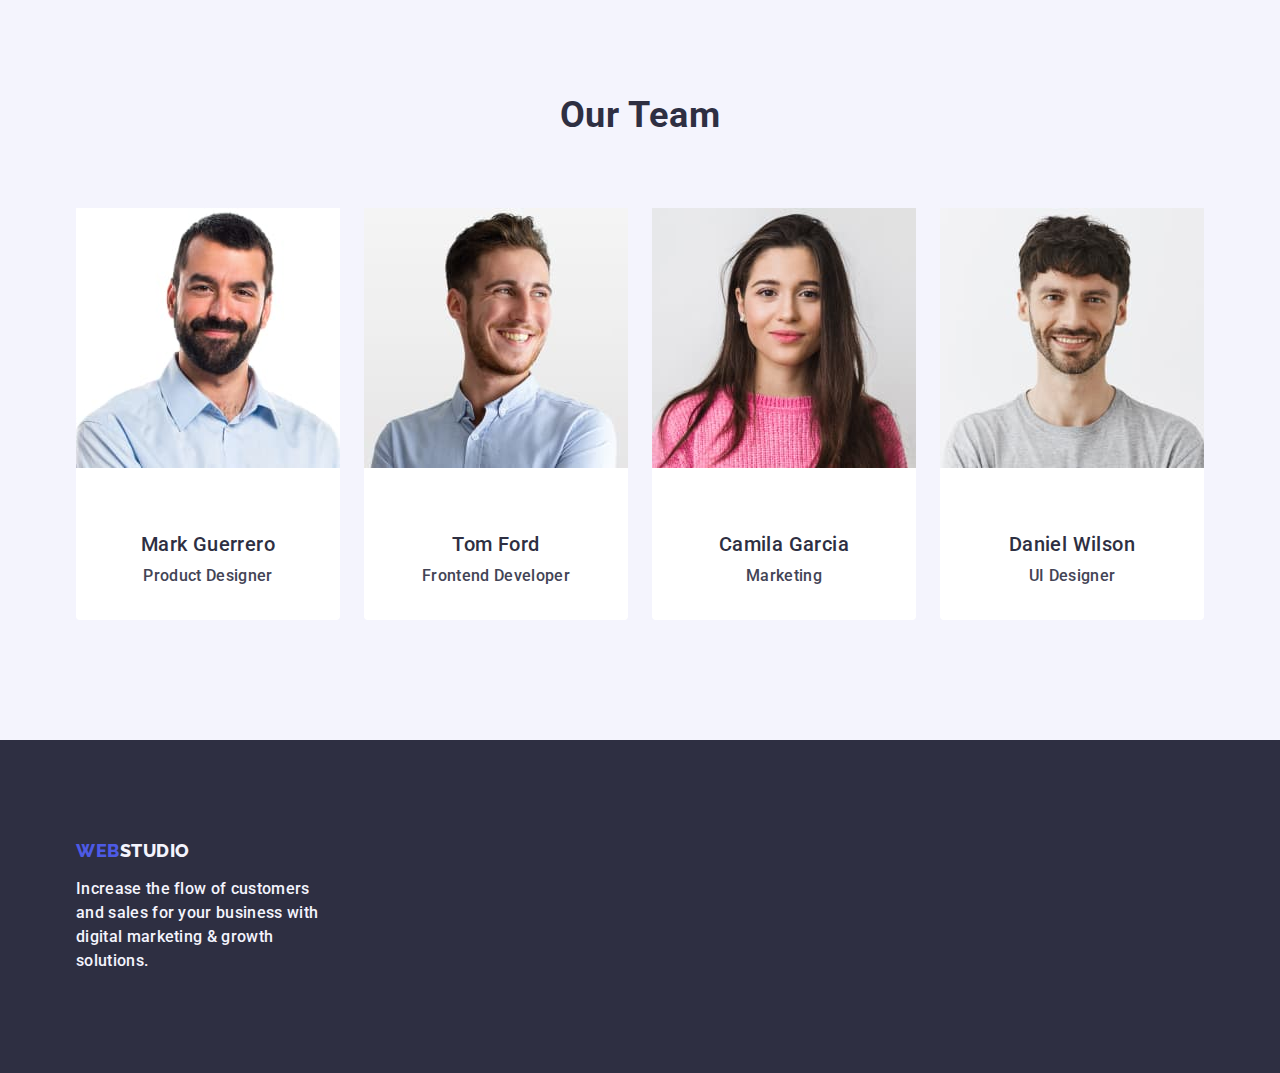
==== commit 71914ce0: "correct-mistakes" ====
--- a/index.html
+++ b/index.html
@@ -41,9 +41,7 @@
         <address class="contacts">
           <ul class="list address">
             <li>
-              <a
-                class="link address-link mail-link"
-                href="mailto:info@devstudio.com"
+              <a class="link address-link" href="mailto:info@devstudio.com"
                 >info@devstudio.com</a
               >
             </li>
@@ -141,8 +139,10 @@
                 width="264"
                 height="260"
               />
-              <h3 class="lists-headline teammate-name">Mark Guerrero</h3>
-              <p class="lists-text teammate-position">Product Designer</p>
+              <div class="personal-info">
+                <h3 class="lists-headline teammate-name">Mark Guerrero</h3>
+                <p class="lists-text teammate-position">Product Designer</p>
+              </div>
             </li>
             <li class="teammate">
               <img
@@ -152,8 +152,10 @@
                 width="264"
                 height="260"
               />
-              <h3 class="lists-headline teammate-name">Tom Ford</h3>
-              <p class="lists-text teammate-position">Frontend Developer</p>
+              <div class="personal-info">
+                <h3 class="lists-headline teammate-name">Tom Ford</h3>
+                <p class="lists-text teammate-position">Frontend Developer</p>
+              </div>
             </li>
             <li class="teammate">
               <img
@@ -163,8 +165,10 @@
                 width="264"
                 height="260"
               />
-              <h3 class="lists-headline teammate-name">Camila Garcia</h3>
-              <p class="lists-text teammate-position">Marketing</p>
+              <div class="personal-info">
+                <h3 class="lists-headline teammate-name">Camila Garcia</h3>
+                <p class="lists-text teammate-position">Marketing</p>
+              </div>
             </li>
             <li class="teammate">
               <img
@@ -174,8 +178,10 @@
                 width="264"
                 height="260"
               />
-              <h3 class="lists-headline teammate-name">Daniel Wilson</h3>
-              <p class="lists-text teammate-position">UI Designer</p>
+              <div class="personal-info">
+                <h3 class="lists-headline teammate-name">Daniel Wilson</h3>
+                <p class="lists-text teammate-position">UI Designer</p>
+              </div>
             </li>
           </ul>
         </div>
--- a/css/styles.css
+++ b/css/styles.css
@@ -27,10 +27,10 @@
 }
 
 .container {
-    width: 1160px;  /*! delete 2 px when delete borders*/
+    width: 1158px;  /*! delete 2 px when delete borders*/
     padding: 0 15px;
     margin: 0 auto;
-    border: 1px solid #404BBF;
+    /* border: 1px solid #404BBF; */
 }
 
 .link {
@@ -82,16 +82,17 @@
 
 .nav {
     display: flex;
+    align-items: center;
 }
 
 .navigation {
-    display: flex;
-    margin-left: 76px;
-}
-
+    margin-right: 332px;
+}
+
+.navigation,
 .address {
     display: flex;
-    margin-left: 332px;
+    gap: 40px;
 }
 
 .logo {
@@ -102,6 +103,7 @@
     font-size: 18px;
     line-height: 1.17;
     letter-spacing: 0.03em;
+    margin-right: 76px;
 }
 
 .studio-header {
@@ -117,17 +119,13 @@
     font-size: 16px;
     line-height: 1.5;
     letter-spacing: 0.02em;
+    padding-top: 24px;
+    padding-bottom: 24px;
 }
 
 .headlink:hover, 
 .headlink:focus {
     color: var(--linkaction-color);
-}
-
-.studio-link,
-.portfolio-link,
-.mail-link {
-    margin-right: 40px;
 }
 
 .contacts {
@@ -158,7 +156,7 @@
 
 .hero {
     padding-top: 188px;
-    padding-bottom: 292px;
+    padding-bottom: 188px;
 }
 
 .solutions {
@@ -175,6 +173,7 @@
 
 .order-btn {
     display: block;
+    min-width: 169px;
     font-family:inherit;
     font-weight: inherit;
     font-size: 16px;
@@ -186,12 +185,12 @@
     padding: 16px 32px;
     margin-left: auto;
     margin-right: auto;
+    border:none;
+    border-radius: 4px;
 }
 
 .order-btn:hover,
 .order-btn:focus {
-    font-weight: 600;
-    line-height: 1.18;
     background-color: var(--linkaction-color);
 }
 
@@ -203,19 +202,15 @@
 }
 
 .features-list,
-.our-products-list {
-    display: flex;
+.our-products-list,
+.team-list {
+    display: flex;
+    gap: 24px;
 }
 
 .features-item {
-margin-right: 24px;
-}
-
-.features-item:last-child {
-    margin-right: 0;
-}
-
-
+flex-basis: calc((100% - 72px) / 4);
+}
 
 /**-------------TEXT ELEMENTS-------------**/
 
@@ -251,15 +246,11 @@
 padding-bottom: 120px;
 }
 
-.our-products-list {
-    justify-content: space-between;
+.our-products-item {
+    flex-basis: calc((100% - 48px) / 3);
 }
 
 /**-------------OUR TEAM-------------**/
-.team-list {
-    display: flex;
-    justify-content: space-between;
-}
 
 .team {
     background-color:var(--bg-filtre-button);
@@ -269,33 +260,35 @@
 
 .teammate {
     background-color: #FFFFFF;
+    flex-basis: calc((100% - 72px) / 4);
+    border-radius: 0px 0px 4px 4px;
+}
+
+.personal-info {
+    padding: 32px 16px;
 }
 
 .teammate-photo {
     margin-bottom: 32px;
 }
 
-.teammate-name,
+.teammate-name {
+    text-align: center;
+}
+
 .teammate-position {
     text-align: center;
 }
 
-.teammate-position {
-    padding-bottom: 32px;
-}
-
-.teammate-photo {
-    margin-bottom: 32px;
-}
 /**-------------FOOTER-------------**/
 
 .footer {
-    padding-top: 101.5px;
+    padding-top: 100px;
     padding-bottom: 100px;
 }
 .footer-logo {
     display: inline-block;
-    margin-bottom: 17.5px;
+    margin-bottom: 16px;
 }
 
 .footer-text {
@@ -309,7 +302,21 @@
 
 /*!-------------PORTFOLIO-------------**/
 
-/**-------------FILTRE-BUTTONS-------------**/
+/**-------------SECTION-PRODUCTS-------------**/
+
+.section-products {
+    padding-top: 96px;
+    padding-bottom: 120px;
+}
+
+/**-------------FILTRE-BTNS-------------**/
+
+.filtre-btns {
+    display: flex;
+    margin-bottom: 72px;
+    justify-content: center;
+    gap: 24px;
+}
 
 .filtre-btn {
     background-color: var(--bg-filtre-button);
@@ -320,6 +327,9 @@
     letter-spacing: 0.04em;
     color: var(--web-color);
     cursor: pointer;
+    border: 1px solid #E7E9FC;
+    border-radius: 4px;
+    padding: 12px 24px;
 }
 
 .filtre-btn:active,
@@ -327,4 +337,26 @@
 .filtre-btn:focus {
     background-color: var(--linkaction-color);
     color: #FFFFFF;
-}
+    /* border: 1px solid transparent; */
+}
+
+/**-------------PRODUCTS-------------**/
+
+.products {
+    display: flex;
+    flex-wrap: wrap;
+    row-gap: 48px;
+    column-gap: 24px;
+}
+
+.products-item {
+    width: calc((100% - 48px) / 3);
+}
+
+.description {
+    padding: 32px 16px;
+    padding-bottom: 32px;
+    border-right: 1px solid #E7E9FC;
+    border-bottom: 1px solid #E7E9FC;
+    border-left: 1px solid #E7E9FC;
+}